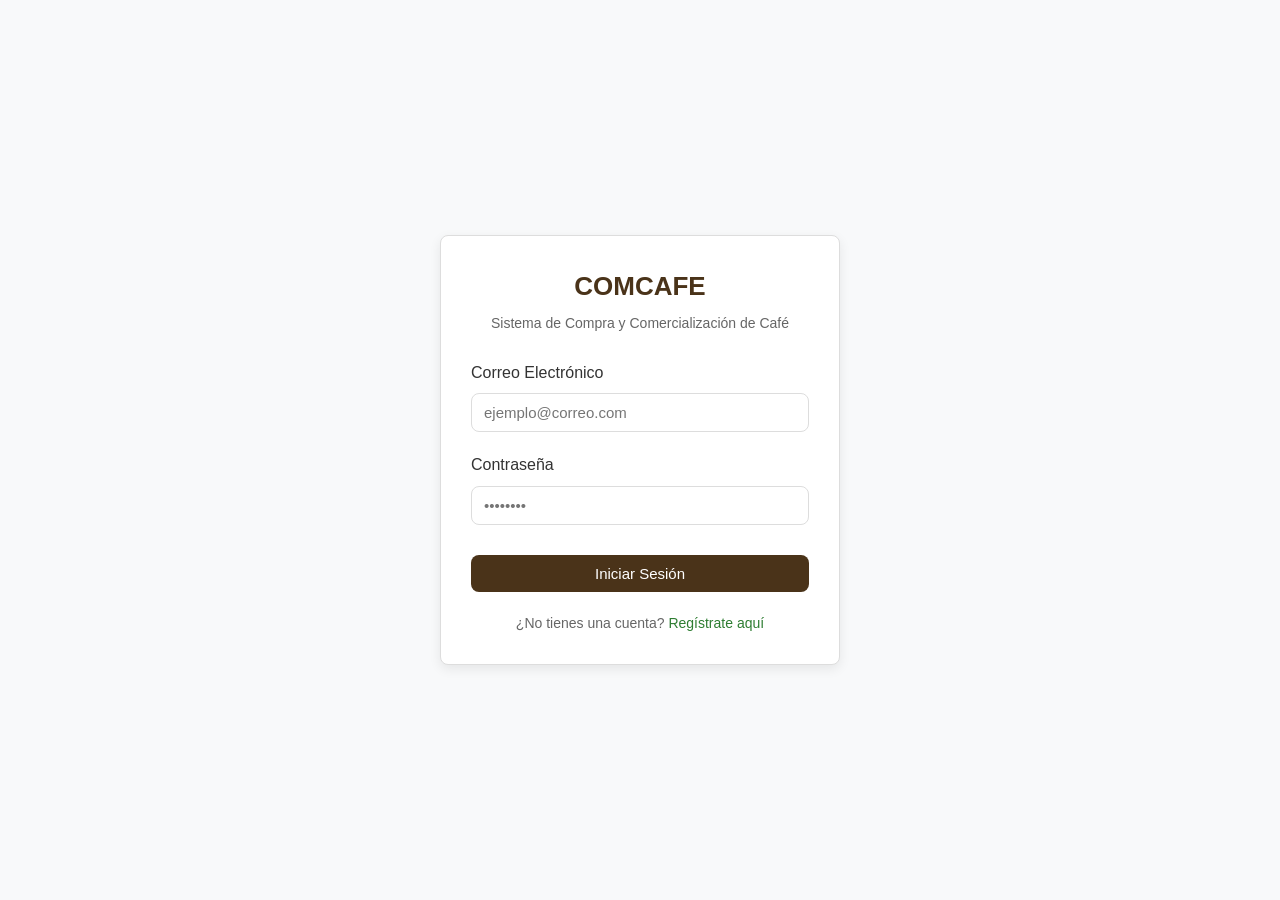
==== login.html @ 729c4afd "Primer commit del proyecto COMCAFE" ====
<!DOCTYPE html>
<html lang="es">
<head>
    <meta charset="UTF-8">
    <meta name="viewport" content="width=device-width, initial-scale=1.0">
    <title>COMCAFE - Iniciar Sesión</title>
    <link rel="stylesheet" href="css/estilos.css">
    <style>
        /* Estilos específicos para centrar la tarjeta de acceso */
        body {
            display: table;
            height: 100vh;
            width: 100%;
            margin: 0;
            padding: 0;
            background-color: var(--bg-body);
        }
        .auth-wrapper {
            display: table-cell;
            vertical-align: middle;
            text-align: center;
        }
        .auth-container {
            display: inline-block;
            width: 100%;
            max-width: 400px;
            text-align: left;
            background: var(--bg-card);
            padding: 30px;
            border-radius: var(--border-radius);
            border: 1px solid var(--border-color);
            box-shadow: 0 4px 12px rgba(0,0,0,0.08);
        }
        .auth-header {
            text-align: center;
            margin-bottom: 25px;
        }
        .auth-header h1 {
            color: var(--primary);
            font-size: 26px;
            margin-bottom: 5px;
        }
        .auth-header p {
            color: var(--text-muted);
            font-size: 14px;
        }
        .auth-footer {
            margin-top: 20px;
            text-align: center;
            font-size: 14px;
            color: var(--text-muted);
        }
        .btn-block {
            width: 100%;
            margin-top: 10px;
        }
    </style>
</head>
<body>

<div class="auth-wrapper">
    <div class="auth-container">
        <div class="auth-header">
            <h1>COMCAFE</h1>
            <p>Sistema de Compra y Comercialización de Café</p>
        </div>
        
        <form action="index.html" method="POST">
            <div class="form-group">
                <label for="usuario">Correo Electrónico</label>
                <input type="email" id="usuario" class="form-control" placeholder="ejemplo@correo.com" required>
            </div>
            
            <div class="form-group">
                <label for="password">Contraseña</label>
                <input type="password" id="password" class="form-control" placeholder="••••••••" required>
            </div>
            
            <button type="submit" class="btn btn-primary btn-block">Iniciar Sesión</button>
        </form>
        
        <div class="auth-footer">
            ¿No tienes una cuenta? <a href="registro.html">Regístrate aquí</a>
        </div>
    </div>
</div>

</body>
</html>
---- css/estilos.css ----
/* ==========================================================================
   COMCAFE - Compra y Comercializadora de Café
   Estilos CSS Globales y Componentes de Interfaz
   ========================================================================== */

:root {
    /* Variables de la foto */
    --primary: #4a3319;       /* Marrón café */
    --secondary: #2e7d32;     /* Verde éxito/hoja café */
    --bg-body: #f8f9fa;       /* Gris muy claro */
    --bg-card: #ffffff;       /* Blanco */
    --text-main: #333333;
    --text-muted: #666666;
    --border-color: #dddddd;
    --alert-warn: #e65100;    /* Naranja advertencia */
    
    /* Variables adicionales sugeridas para mejorar el diseño */
    --primary-light: #efebe9;  /* Fondos claros de café */
    --secondary-light: #e8f5e9;/* Fondos claros de verde */
    --border-radius: 8px;
    --shadow: 0 4px 6px rgba(0, 0, 0, 0.05);
    --transition: all 0.3s ease;
}

/* --- ESTILOS GENERALES --- */
* {
    box-sizing: border-box;
    margin: 0;
    padding: 0;
    font-family: 'Segoe UI', Tahoma, Geneva, Verdana, sans-serif;
}

body {
    background-color: var(--bg-body);
    color: var(--text-main);
    padding: 20px;
    line-height: 1.6;
}

h1, h2, h3, h4 {
    color: var(--primary);
    margin-bottom: 15px;
    font-weight: 600;
}

a {
    color: var(--secondary);
    text-decoration: none;
    transition: var(--transition);
}

a:hover {
    color: var(--primary);
}

/* --- CONTENEDOR PRINCIPAL --- */
.container {
    max-width: 1200px;
    margin: 0 auto;
    padding: 0 15px;
}

/* --- BARRA DE NAVEGACIÓN (NAVBAR) --- */
.navbar {
    background-color: var(--primary);
    color: white;
    padding: 15px 20px;
    border-radius: var(--border-radius);
    display: flex;
    justify-content: space-between;
    align-items: center;
    margin-bottom: 30px;
    box-shadow: var(--shadow);
}

.navbar .logo {
    font-size: 22px;
    font-weight: bold;
    color: white;
}

.navbar .nav-links {
    list-style: none;
    display: flex;
    gap: 20px;
}

.navbar .nav-links a {
    color: #f5f5f5;
    font-weight: 500;
}

.navbar .nav-links a:hover {
    color: #d7ccc8;
}

/* --- TARJETAS (DASHBOARD) --- */
.dashboard-grid {
    display: grid;
    grid-template-columns: repeat(auto-fit, minmax(240px, 1fr));
    gap: 20px;
    margin-bottom: 30px;
}

.card {
    background-color: var(--bg-card);
    border: 1px solid var(--border-color);
    border-radius: var(--border-radius);
    padding: 20px;
    box-shadow: var(--shadow);
    transition: var(--transition);
}

.card:hover {
    transform: translateY(-4px);
    box-shadow: 0 6px 12px rgba(0, 0, 0, 0.1);
}

.card-title {
    font-size: 13px;
    text-transform: uppercase;
    color: var(--text-muted);
    margin-bottom: 10px;
    letter-spacing: 0.5px;
}

.card-value {
    font-size: 26px;
    font-weight: bold;
    color: var(--primary);
}

/* --- FORMULARIOS DE REGISTRO / COMPRA --- */
.form-group {
    margin-bottom: 20px;
}

.form-group label {
    display: block;
    margin-bottom: 8px;
    font-weight: 500;
    color: var(--text-main);
}

.form-control {
    width: 100%;
    padding: 10px 12px;
    font-size: 15px;
    border: 1px solid var(--border-color);
    border-radius: var(--border-radius);
    background-color: #ffffff;
    color: var(--text-main);
    transition: var(--transition);
}

.form-control:focus {
    outline: none;
    border-color: var(--secondary);
    box-shadow: 0 0 0 3px rgba(46, 125, 50, 0.15);
}

/* --- BOTONES --- */
.btn {
    display: inline-block;
    padding: 10px 20px;
    font-size: 15px;
    font-weight: 500;
    border-radius: var(--border-radius);
    border: none;
    cursor: pointer;
    transition: var(--transition);
    text-align: center;
}

.btn-primary {
    background-color: var(--primary);
    color: white;
}

.btn-primary:hover {
    background-color: #3e2723;
}

.btn-secondary {
    background-color: var(--secondary);
    color: white;
}

.btn-secondary:hover {
    background-color: #1b5e20;
}

/* --- TABLAS DE COMPRA / INVENTARIOS --- */
.table-container {
    background-color: var(--bg-card);
    border-radius: var(--border-radius);
    border: 1px solid var(--border-color);
    overflow: hidden;
    margin-bottom: 30px;
    box-shadow: var(--shadow);
}

table {
    width: 100%;
    border-collapse: collapse;
    text-align: left;
}

th {
    background-color: var(--primary-light);
    color: var(--primary);
    padding: 12px 15px;
    font-weight: 600;
    border-bottom: 2px solid var(--border-color);
}

td {
    padding: 12px 15px;
    border-bottom: 1px solid var(--border-color);
    color: var(--text-main);
}

tr:last-child td {
    border-bottom: none;
}

tr:hover {
    background-color: #fafafa;
}

/* --- BADGES (ALERTAS Y ESTADOS DE PERGAMINO) --- */
.badge {
    display: inline-block;
    padding: 4px 8px;
    font-size: 12px;
    font-weight: bold;
    border-radius: 4px;
    text-transform: uppercase;
}

.badge-warn {
    background-color: #ffe0b2;
    color: var(--alert-warn);
}

.badge-success {
    background-color: var(--secondary-light);
    color: var(--secondary);
}
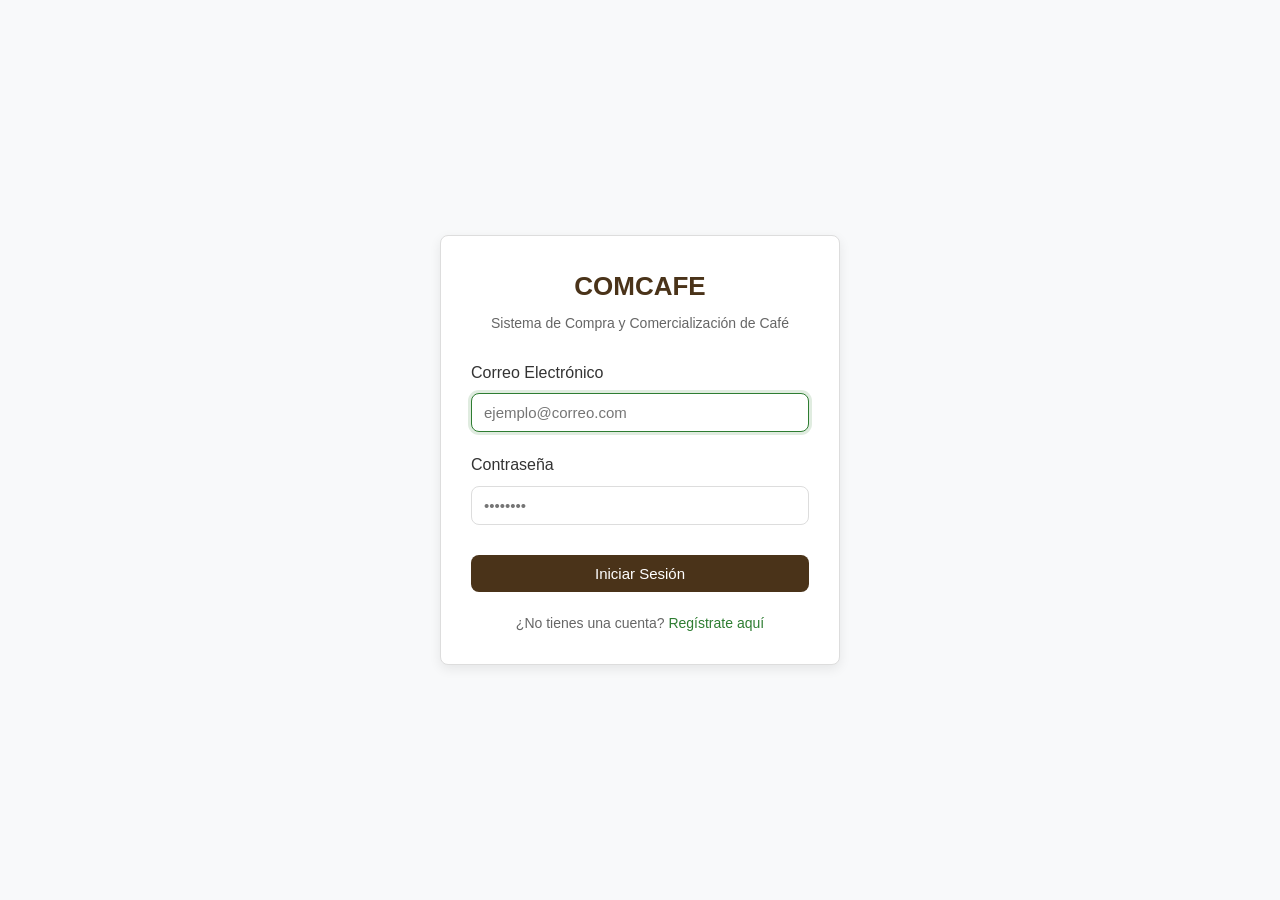
==== commit 415d4c29: "Feat: Proteccion de vista principal con verificacion de sesion PHP" ====
--- a/login.html
+++ b/login.html
@@ -6,7 +6,6 @@
     <title>COMCAFE - Iniciar Sesión</title>
     <link rel="stylesheet" href="css/estilos.css">
     <style>
-        /* Estilos específicos para centrar la tarjeta de acceso */
         body {
             display: table;
             height: 100vh;
@@ -31,28 +30,21 @@
             border: 1px solid var(--border-color);
             box-shadow: 0 4px 12px rgba(0,0,0,0.08);
         }
-        .auth-header {
+        .auth-header { text-align: center; margin-bottom: 25px; }
+        .auth-header h1 { color: var(--primary); font-size: 26px; margin-bottom: 5px; }
+        .auth-header p { color: var(--text-muted); font-size: 14px; }
+        .auth-footer { margin-top: 20px; text-align: center; font-size: 14px; color: var(--text-muted); }
+        .btn-block { width: 100%; margin-top: 10px; }
+        .alert-error {
+            display: none;
+            background-color: #f8d7da;
+            color: #721c24;
+            border: 1px solid #f5c6cb;
+            padding: 10px;
+            border-radius: 4px;
+            margin-bottom: 15px;
+            font-size: 13px;
             text-align: center;
-            margin-bottom: 25px;
-        }
-        .auth-header h1 {
-            color: var(--primary);
-            font-size: 26px;
-            margin-bottom: 5px;
-        }
-        .auth-header p {
-            color: var(--text-muted);
-            font-size: 14px;
-        }
-        .auth-footer {
-            margin-top: 20px;
-            text-align: center;
-            font-size: 14px;
-            color: var(--text-muted);
-        }
-        .btn-block {
-            width: 100%;
-            margin-top: 10px;
         }
     </style>
 </head>
@@ -65,15 +57,18 @@
             <p>Sistema de Compra y Comercialización de Café</p>
         </div>
         
-        <form action="index.html" method="POST">
+        <!-- Mensaje de alerta para errores -->
+        <div id="alerta-error" class="alert-error"></div>
+
+        <form id="form-login">
             <div class="form-group">
-                <label for="usuario">Correo Electrónico</label>
-                <input type="email" id="usuario" class="form-control" placeholder="ejemplo@correo.com" required>
+                <label for="correo">Correo Electrónico</label>
+                <input type="email" id="correo" name="correo" class="form-control" placeholder="ejemplo@correo.com" required autofocus>
             </div>
             
             <div class="form-group">
                 <label for="password">Contraseña</label>
-                <input type="password" id="password" class="form-control" placeholder="••••••••" required>
+                <input type="password" id="password" name="password" class="form-control" placeholder="••••••••" required>
             </div>
             
             <button type="submit" class="btn btn-primary btn-block">Iniciar Sesión</button>
@@ -85,5 +80,8 @@
     </div>
 </div>
 
+<!-- VÍNCULO OBLIGATORIO CON LOGIN.JS -->
+<script src="js/login.js"></script>
+
 </body>
 </html>
--- a/css/estilos.css
+++ b/css/estilos.css
@@ -1,249 +1,5 @@
-/* ==========================================================================
-   COMCAFE - Compra y Comercializadora de Café
-   Estilos CSS Globales y Componentes de Interfaz
-   ========================================================================== */
-
-:root {
-    /* Variables de la foto */
-    --primary: #4a3319;       /* Marrón café */
-    --secondary: #2e7d32;     /* Verde éxito/hoja café */
-    --bg-body: #f8f9fa;       /* Gris muy claro */
-    --bg-card: #ffffff;       /* Blanco */
-    --text-main: #333333;
-    --text-muted: #666666;
-    --border-color: #dddddd;
-    --alert-warn: #e65100;    /* Naranja advertencia */
-    
-    /* Variables adicionales sugeridas para mejorar el diseño */
-    --primary-light: #efebe9;  /* Fondos claros de café */
-    --secondary-light: #e8f5e9;/* Fondos claros de verde */
-    --border-radius: 8px;
-    --shadow: 0 4px 6px rgba(0, 0, 0, 0.05);
-    --transition: all 0.3s ease;
-}
-
-/* --- ESTILOS GENERALES --- */
-* {
-    box-sizing: border-box;
-    margin: 0;
-    padding: 0;
-    font-family: 'Segoe UI', Tahoma, Geneva, Verdana, sans-serif;
-}
-
-body {
-    background-color: var(--bg-body);
-    color: var(--text-main);
-    padding: 20px;
-    line-height: 1.6;
-}
-
-h1, h2, h3, h4 {
-    color: var(--primary);
-    margin-bottom: 15px;
-    font-weight: 600;
-}
-
-a {
-    color: var(--secondary);
-    text-decoration: none;
-    transition: var(--transition);
-}
-
-a:hover {
-    color: var(--primary);
-}
-
-/* --- CONTENEDOR PRINCIPAL --- */
-.container {
-    max-width: 1200px;
-    margin: 0 auto;
-    padding: 0 15px;
-}
-
-/* --- BARRA DE NAVEGACIÓN (NAVBAR) --- */
-.navbar {
-    background-color: var(--primary);
-    color: white;
-    padding: 15px 20px;
-    border-radius: var(--border-radius);
-    display: flex;
-    justify-content: space-between;
-    align-items: center;
-    margin-bottom: 30px;
-    box-shadow: var(--shadow);
-}
-
-.navbar .logo {
-    font-size: 22px;
-    font-weight: bold;
-    color: white;
-}
-
-.navbar .nav-links {
-    list-style: none;
-    display: flex;
-    gap: 20px;
-}
-
-.navbar .nav-links a {
-    color: #f5f5f5;
-    font-weight: 500;
-}
-
-.navbar .nav-links a:hover {
-    color: #d7ccc8;
-}
-
-/* --- TARJETAS (DASHBOARD) --- */
-.dashboard-grid {
-    display: grid;
-    grid-template-columns: repeat(auto-fit, minmax(240px, 1fr));
-    gap: 20px;
-    margin-bottom: 30px;
-}
-
-.card {
-    background-color: var(--bg-card);
-    border: 1px solid var(--border-color);
-    border-radius: var(--border-radius);
-    padding: 20px;
-    box-shadow: var(--shadow);
-    transition: var(--transition);
-}
-
-.card:hover {
-    transform: translateY(-4px);
-    box-shadow: 0 6px 12px rgba(0, 0, 0, 0.1);
-}
-
-.card-title {
-    font-size: 13px;
-    text-transform: uppercase;
-    color: var(--text-muted);
-    margin-bottom: 10px;
-    letter-spacing: 0.5px;
-}
-
-.card-value {
-    font-size: 26px;
-    font-weight: bold;
-    color: var(--primary);
-}
-
-/* --- FORMULARIOS DE REGISTRO / COMPRA --- */
-.form-group {
-    margin-bottom: 20px;
-}
-
-.form-group label {
-    display: block;
-    margin-bottom: 8px;
-    font-weight: 500;
-    color: var(--text-main);
-}
-
-.form-control {
-    width: 100%;
-    padding: 10px 12px;
-    font-size: 15px;
-    border: 1px solid var(--border-color);
-    border-radius: var(--border-radius);
-    background-color: #ffffff;
-    color: var(--text-main);
-    transition: var(--transition);
-}
-
-.form-control:focus {
-    outline: none;
-    border-color: var(--secondary);
-    box-shadow: 0 0 0 3px rgba(46, 125, 50, 0.15);
-}
-
-/* --- BOTONES --- */
-.btn {
-    display: inline-block;
-    padding: 10px 20px;
-    font-size: 15px;
-    font-weight: 500;
-    border-radius: var(--border-radius);
-    border: none;
-    cursor: pointer;
-    transition: var(--transition);
-    text-align: center;
-}
-
-.btn-primary {
-    background-color: var(--primary);
-    color: white;
-}
-
-.btn-primary:hover {
-    background-color: #3e2723;
-}
-
-.btn-secondary {
-    background-color: var(--secondary);
-    color: white;
-}
-
-.btn-secondary:hover {
-    background-color: #1b5e20;
-}
-
-/* --- TABLAS DE COMPRA / INVENTARIOS --- */
-.table-container {
-    background-color: var(--bg-card);
-    border-radius: var(--border-radius);
-    border: 1px solid var(--border-color);
-    overflow: hidden;
-    margin-bottom: 30px;
-    box-shadow: var(--shadow);
-}
-
-table {
-    width: 100%;
-    border-collapse: collapse;
-    text-align: left;
-}
-
-th {
-    background-color: var(--primary-light);
-    color: var(--primary);
-    padding: 12px 15px;
-    font-weight: 600;
-    border-bottom: 2px solid var(--border-color);
-}
-
-td {
-    padding: 12px 15px;
-    border-bottom: 1px solid var(--border-color);
-    color: var(--text-main);
-}
-
-tr:last-child td {
-    border-bottom: none;
-}
-
-tr:hover {
-    background-color: #fafafa;
-}
-
-/* --- BADGES (ALERTAS Y ESTADOS DE PERGAMINO) --- */
-.badge {
-    display: inline-block;
-    padding: 4px 8px;
-    font-size: 12px;
-    font-weight: bold;
-    border-radius: 4px;
-    text-transform: uppercase;
-}
-
-.badge-warn {
-    background-color: #ffe0b2;
-    color: var(--alert-warn);
-}
-
-.badge-success {
-    background-color: var(--secondary-light);
-    color: var(--secondary);
-}+/* css/estilos.css */
+@import url('variables.css');
+@import url('base.css');
+@import url('componentes.css');
+@import url('liquidacion.css');
